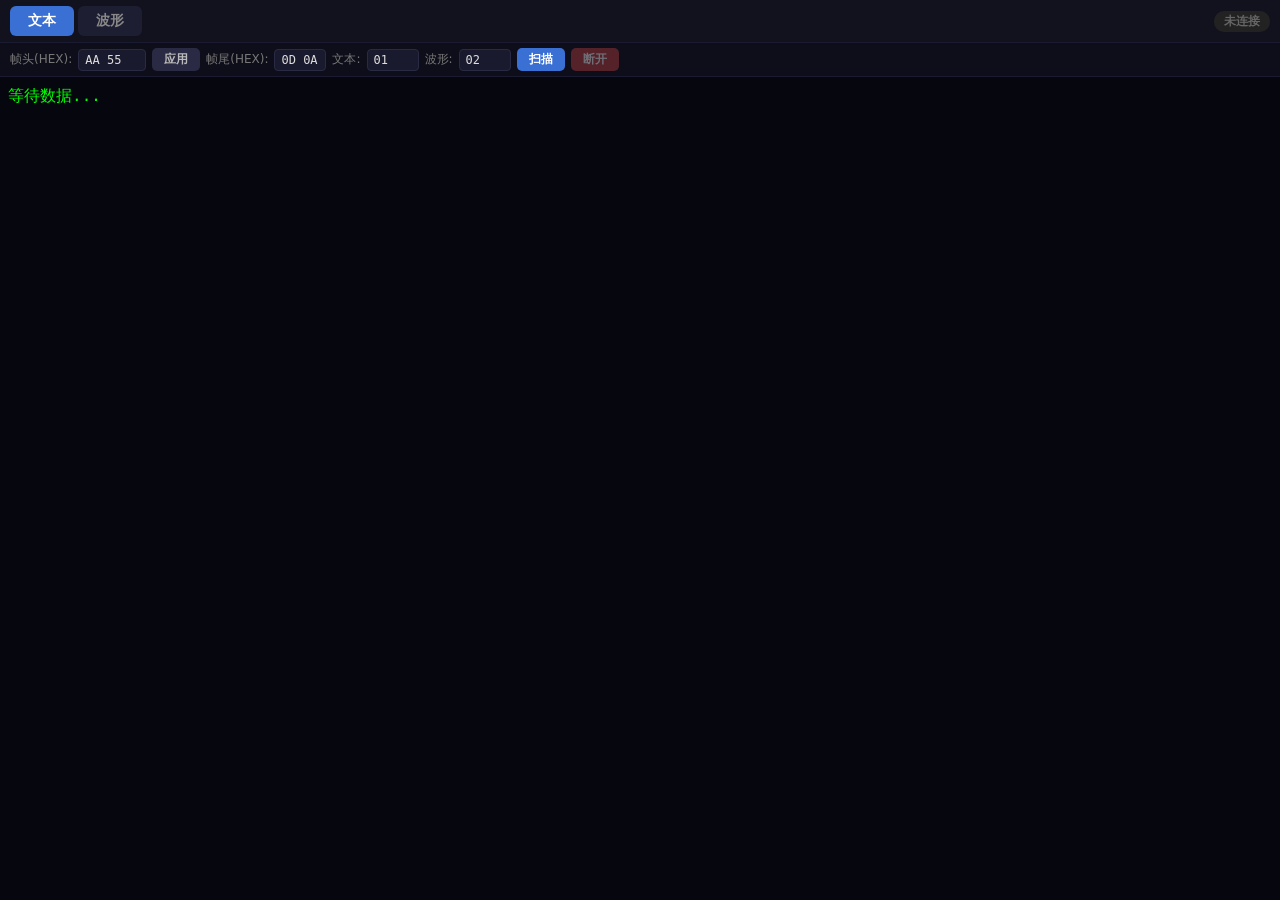
==== index.html @ 76c0c679 "BLE数据接收器 - 双页面文本/波形显示" ====
<!DOCTYPE html>
<html lang="zh-CN">
<head>
  <meta charset="UTF-8">
  <meta name="viewport" content="width=device-width, initial-scale=1.0, user-scalable=no">
  <meta name="theme-color" content="#0a0a0f">
  <link rel="manifest" href="manifest.json">
  <link rel="stylesheet" href="style.css">
  <title>BLE 数据接收器</title>
</head>
<body>
  <!-- Top bar -->
  <div class="topbar">
    <div class="tabs">
      <button id="tabText" class="tab active">文本</button>
      <button id="tabWave" class="tab">波形</button>
    </div>
    <span id="status" class="status disconnected">未连接</span>
  </div>

  <!-- Settings bar -->
  <div class="settings">
    <span class="label">帧头(HEX):</span>
    <input id="headerInput" type="text" value="AA 55" maxlength="12" spellcheck="false">
    <button id="applyBtn" class="btn-sm">应用</button>
    <span class="label">帧尾(HEX):</span>
    <input id="tailInput" type="text" value="0D 0A" maxlength="12" spellcheck="false">
    <span class="label">文本:</span>
    <input id="textTypeInput" type="text" value="01" maxlength="2" spellcheck="false">
    <span class="label">波形:</span>
    <input id="waveTypeInput" type="text" value="02" maxlength="2" spellcheck="false">
    <button id="scanBtn" class="btn-sm primary">扫描</button>
    <button id="disconnectBtn" class="btn-sm danger" disabled>断开</button>
  </div>

  <!-- Text page: full-refresh display -->
  <div id="pageText" class="page active">
    <pre id="textDisplay" class="text-full">等待数据...</pre>
  </div>

  <!-- Waveform page: canvas -->
  <div id="pageWave" class="page">
    <canvas id="waveCanvas"></canvas>
  </div>

  <script src="app.js"></script>
</body>
</html>
---- style.css ----
*, *::before, *::after { box-sizing: border-box; margin: 0; padding: 0; }

body {
  font-family: 'Segoe UI', system-ui, -apple-system, sans-serif;
  background: #0a0a0f;
  color: #ccc;
  height: 100dvh;
  display: flex;
  flex-direction: column;
  overflow: hidden;
  -webkit-tap-highlight-color: transparent;
}

/* ── Top bar ─────────────────────── */
.topbar {
  display: flex;
  justify-content: space-between;
  align-items: center;
  padding: 6px 10px;
  background: #12121f;
  border-bottom: 1px solid #1a1a30;
  flex-shrink: 0;
}

.tabs { display: flex; gap: 4px; }

.tab {
  background: #1e1e33;
  color: #888;
  border: none;
  border-radius: 6px;
  padding: 6px 18px;
  font-size: 0.85rem;
  cursor: pointer;
  font-weight: 600;
  transition: background 0.15s, color 0.15s;
}
.tab.active { background: #3a6fd4; color: #fff; }

.status {
  font-size: 0.72rem;
  padding: 3px 10px;
  border-radius: 10px;
  font-weight: 600;
}
.status.disconnected { background: #222; color: #666; }
.status.connected    { background: #0c5; color: #000; }

/* ── Settings bar ─────────────────── */
.settings {
  display: flex;
  align-items: center;
  gap: 6px;
  padding: 5px 10px;
  background: #0e0e1a;
  border-bottom: 1px solid #1a1a30;
  flex-shrink: 0;
  flex-wrap: wrap;
  font-size: 0.75rem;
}

.settings .label { color: #777; white-space: nowrap; }

.settings input[type="text"] {
  background: #1a1a2e;
  border: 1px solid #2a2a44;
  color: #ddd;
  padding: 3px 6px;
  border-radius: 4px;
  font-family: 'Consolas', monospace;
  font-size: 0.75rem;
  width: 52px;
  text-transform: uppercase;
}
#headerInput { width: 68px; }

.btn-sm {
  border: none;
  border-radius: 5px;
  padding: 4px 12px;
  font-size: 0.72rem;
  cursor: pointer;
  font-weight: 600;
  background: #2a2a44;
  color: #bbb;
  white-space: nowrap;
}
.btn-sm:disabled { opacity: 0.4; }
.btn-sm.primary { background: #3a6fd4; color: #fff; }
.btn-sm.danger  { background: #c04040; color: #fff; }

/* ── Pages ────────────────────────── */
.page {
  flex: 1;
  overflow: hidden;
  display: none;
}
.page.active { display: flex; }

/* ── Text page ────────────────────── */
.text-full {
  width: 100%;
  height: 100%;
  background: #06060e;
  color: #0f0;
  font-family: 'Cascadia Code', 'Fira Code', 'Consolas', monospace;
  font-size: 1rem;
  line-height: 1.4;
  padding: 8px;
  white-space: pre-wrap;
  word-break: break-all;
  border: none;
  resize: none;
  overflow-y: auto;
  user-select: text;
}

/* ── Waveform page ────────────────── */
#waveCanvas {
  width: 100%;
  height: 100%;
  display: block;
  background: #06060e;
  image-rendering: pixelated;
}
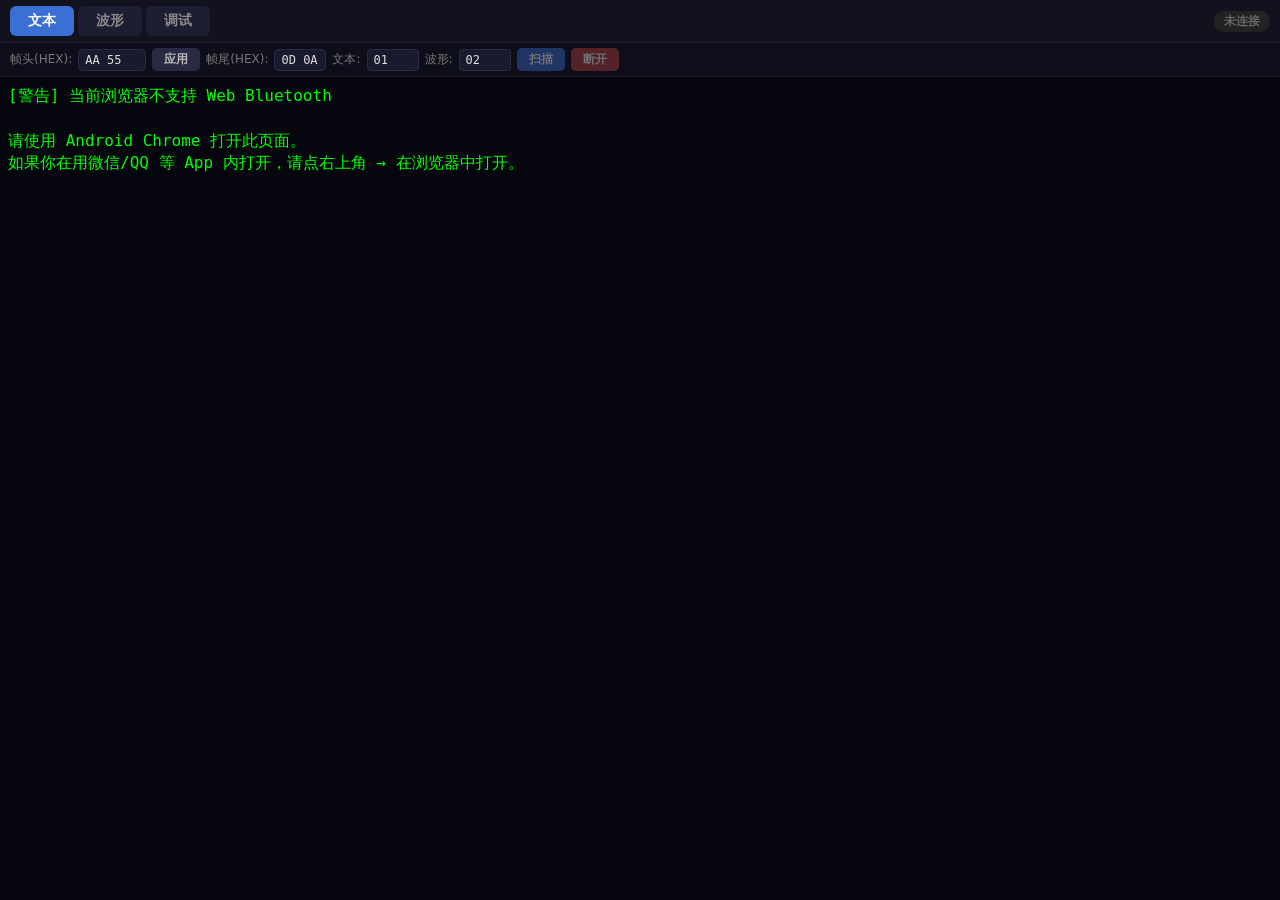
==== commit e1dc9bf5: "添加调试标签页，监控原始BLE数据" ====
--- a/index.html
+++ b/index.html
@@ -14,6 +14,7 @@
     <div class="tabs">
       <button id="tabText" class="tab active">文本</button>
       <button id="tabWave" class="tab">波形</button>
+      <button id="tabDebug" class="tab">调试</button>
     </div>
     <span id="status" class="status disconnected">未连接</span>
   </div>
@@ -43,6 +44,11 @@
     <canvas id="waveCanvas"></canvas>
   </div>
 
+  <!-- Debug page: raw hex dump -->
+  <div id="pageDebug" class="page">
+    <pre id="debugDisplay" class="text-full debug-text">等待 BLE 数据...</pre>
+  </div>
+
   <script src="app.js"></script>
 </body>
 </html>
--- a/style.css
+++ b/style.css
@@ -115,6 +115,18 @@
   user-select: text;
 }
 
+/* ── Debug page ───────────────────── */
+.debug-text {
+  color: #aaa;
+  font-size: 0.75rem;
+  line-height: 1.3;
+}
+.debug-text .time { color: #555; }
+.debug-text .hex  { color: #5dade2; }
+.debug-text .info { color: #f0a040; }
+.debug-text .err  { color: #e04040; }
+.debug-text .ok   { color: #4c0; }
+
 /* ── Waveform page ────────────────── */
 #waveCanvas {
   width: 100%;
